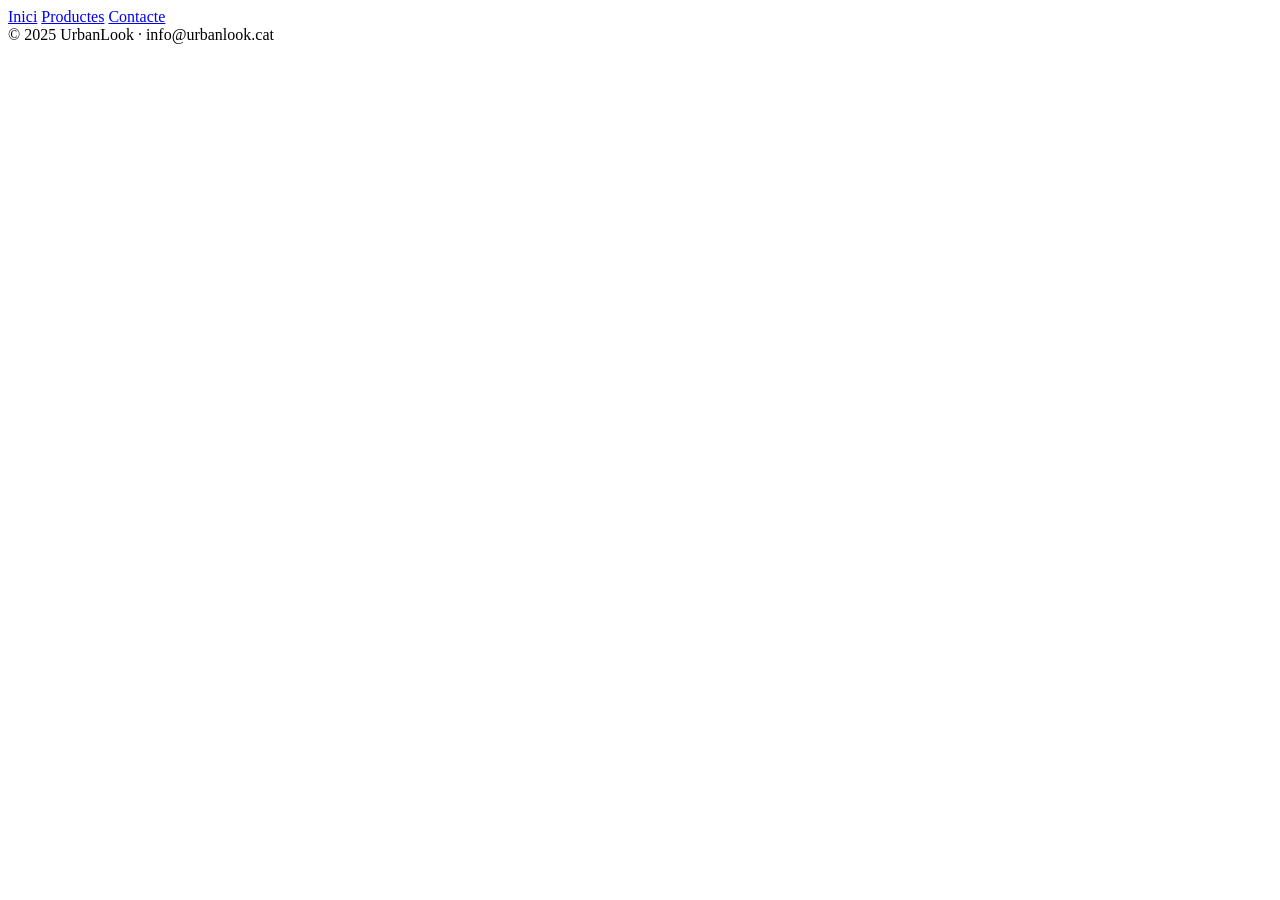
==== index.html @ 261e76f0 "Added base de Index" ====
<!DOCTYPE html>
<html lang="ca">
<head>
  <meta charset="UTF-8">
  <title>UrbanLook - Tenda de moda urbana </title>
</head>
<body>
  <nav>
    <a href="index.html">Inici</a>
    <a href="productes.html">Productes</a>
    <a href="contacte.html">Contacte</a>
  </nav>

  <footer>
    &copy; 2025 UrbanLook · info@urbanlook.cat
  </footer>
</body>
</html>
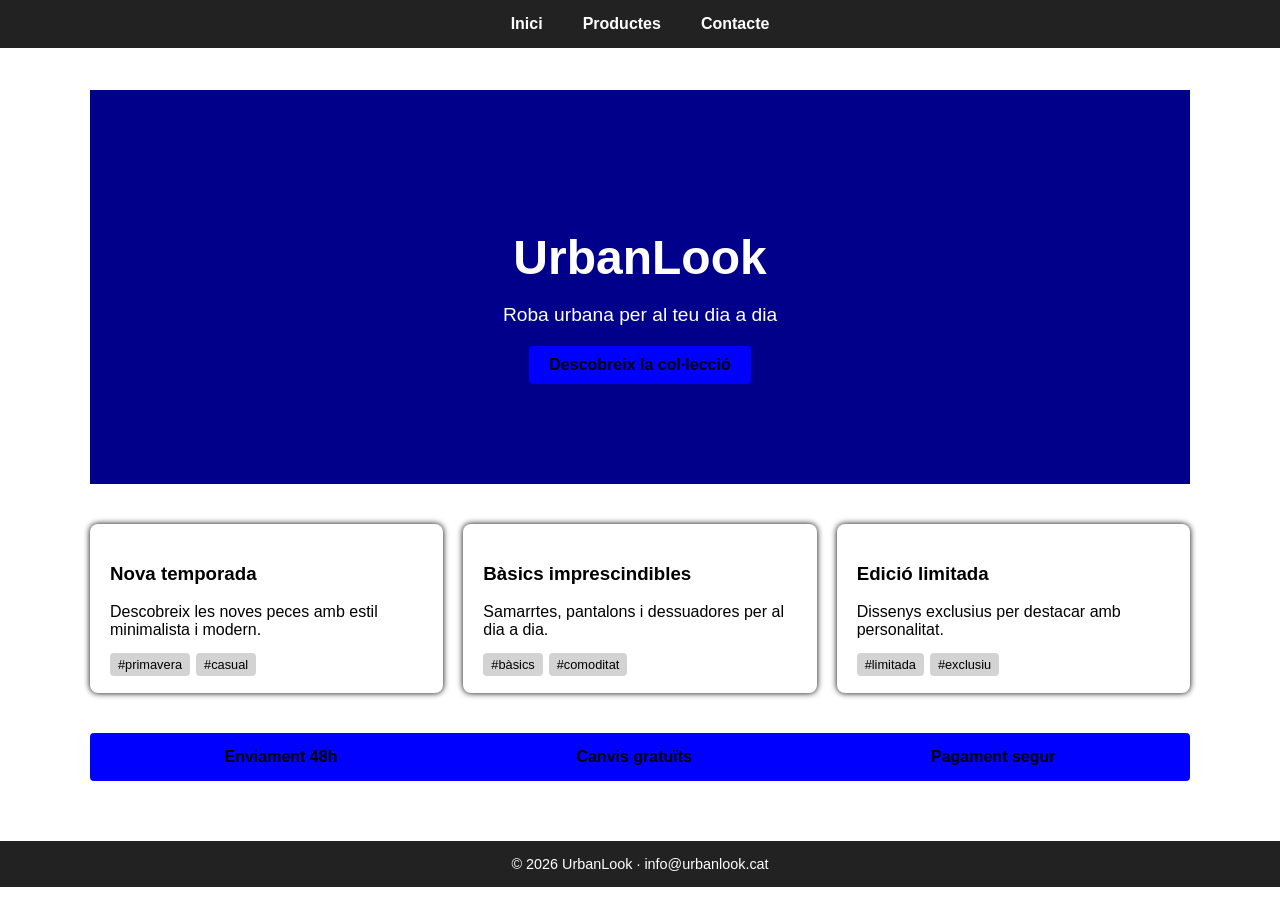
==== commit 814dcb16: "Added seccions i estils a index" ====
--- a/index.html
+++ b/index.html
@@ -1,18 +1,119 @@
 <!DOCTYPE html>
-<html lang="ca">
-<head>
-  <meta charset="UTF-8">
-  <title>UrbanLook - Tenda de moda urbana </title>
-</head>
-<body>
-  <nav>
-    <a href="index.html">Inici</a>
-    <a href="productes.html">Productes</a>
-    <a href="contacte.html">Contacte</a>
-  </nav>
+<html xmlns="http://www.w3.org/1999/xhtml" lang="ca">
+    <head>
+        <meta charset="UTF-8">
+        <title>UrbanLook - Tenda de moda urbana </title>
+    </head>
 
-  <footer>
-    &copy; 2025 UrbanLook · info@urbanlook.cat
-  </footer>
-</body>
+        <link rel="stylesheet" href="global.css">
+    <style>
+        /* Hero inicial */
+        .hero {
+            text-align: center;
+            background-color: darkblue;
+            color: white;
+            padding: 100px 20px;
+        }
+
+        .hero h1 {
+            font-size: 3em;
+            margin-bottom: 10px;
+        }
+
+        .hero p {
+            font-size: 1.2em;
+            margin-bottom: 20px;
+        }
+
+        .hero a {
+            display: inline-block;
+            background: blue;
+            color: black;
+            padding: 10px 20px;
+            text-decoration: none;
+            font-weight: bold;
+            border-radius: 4px;
+        }
+
+        /* Secció de col·leccions */
+        .colleccions {
+            display: flex;
+            flex-wrap: wrap;
+            gap: 20px;
+            margin-top: 40px;
+        }
+
+        .colleccio {
+            flex: 1 1 300px;
+            background: white;
+            padding: 20px;
+            border-radius: 8px;
+            box-shadow: 0 0 6px black;
+        }
+
+        .colleccio span {
+            background: lightgray;
+            padding: 4px 8px;
+            font-size: 0.8em;
+            border-radius: 4px;
+            margin-right: 6px;
+        }
+
+        /* Banda de beneficis amb Flex */
+        .beneficis {
+            background: blue;
+            display: flex;
+            justify-content: space-around;
+            align-items: center;
+            padding: 15px;
+            margin-top: 40px;
+            border-radius: 4px;
+            font-weight: bold;
+        }
+    </style>
+
+    <body>
+        <nav>
+            <a href="index.html">Inici</a>
+            <a href="productes.html">Productes</a>
+            <a href="contacte.html">Contacte</a>
+        </nav>
+
+          
+        <div class="contenidor">
+            <section class="hero">
+                <h1>UrbanLook</h1>
+                <p>Roba urbana per al teu dia a dia</p>
+                <a href="productes.html">Descobreix la col·lecció</a>
+            </section>
+
+            <section class="colleccions">
+                <div class="colleccio">
+                    <h3>Nova temporada</h3>
+                    <p>Descobreix les noves peces amb estil minimalista i modern.</p>
+                    <span>#primavera</span><span>#casual</span>
+                </div>
+                <div class="colleccio">
+                    <h3>Bàsics imprescindibles</h3>
+                    <p>Samarrtes, pantalons i dessuadores per al dia a dia.</p>
+                    <span>#bàsics</span><span>#comoditat</span>
+                </div>
+                <div class="colleccio">
+                    <h3>Edició limitada</h3>
+                    <p>Dissenys exclusius per destacar amb personalitat.</p>
+                    <span>#limitada</span><span>#exclusiu</span>
+                </div>
+            </section>
+
+            <div class="beneficis">
+                <span>Enviament 48h</span>
+                <span>Canvis gratuïts</span>
+                <span>Pagament segur</span>
+            </div>
+        </div>
+
+        <footer>
+            &copy; 2026 UrbanLook · info@urbanlook.cat
+        </footer>
+    </body>
 </html>
--- a/global.css
+++ b/global.css
@@ -0,0 +1,58 @@
+/* Estils generals compartits a totes les pàgines */
+
+body {
+  margin: 0;
+  font-family: Arial, Helvetica, sans-serif;
+  background-color: white;
+  color: black;
+}
+
+/* Menú fix superior */
+nav {
+  position: fixed;
+  top: 0;
+  width: 100%;
+  background-color:#222;
+  color: white;
+  display: flex;
+  justify-content: center;
+  gap: 40px;
+  padding: 15px 0;
+  z-index: 100;
+}
+
+nav a {
+  color: white;
+  text-decoration: none;
+  font-weight: bold;
+}
+
+nav a:hover {
+  color: blue;
+}
+
+/* Peu de pàgina */
+footer {
+  background-color: #222;
+  color: white;
+  text-align: center;
+  padding: 15px 0;
+  margin-top: 40px;
+  font-size: 0.9em;
+}
+
+/* Contenidor principal centrat */
+.contenidor {
+  max-width: 1100px;
+  margin: auto;
+  padding: 20px;
+  margin-top: 80px; /* per deixar espai sota el menú fix */
+}
+
+.contenidor {
+  max-width: 1100px;
+  margin: auto;
+  margin-top: 70px;
+  padding: 20px;
+  background-color: white;
+}
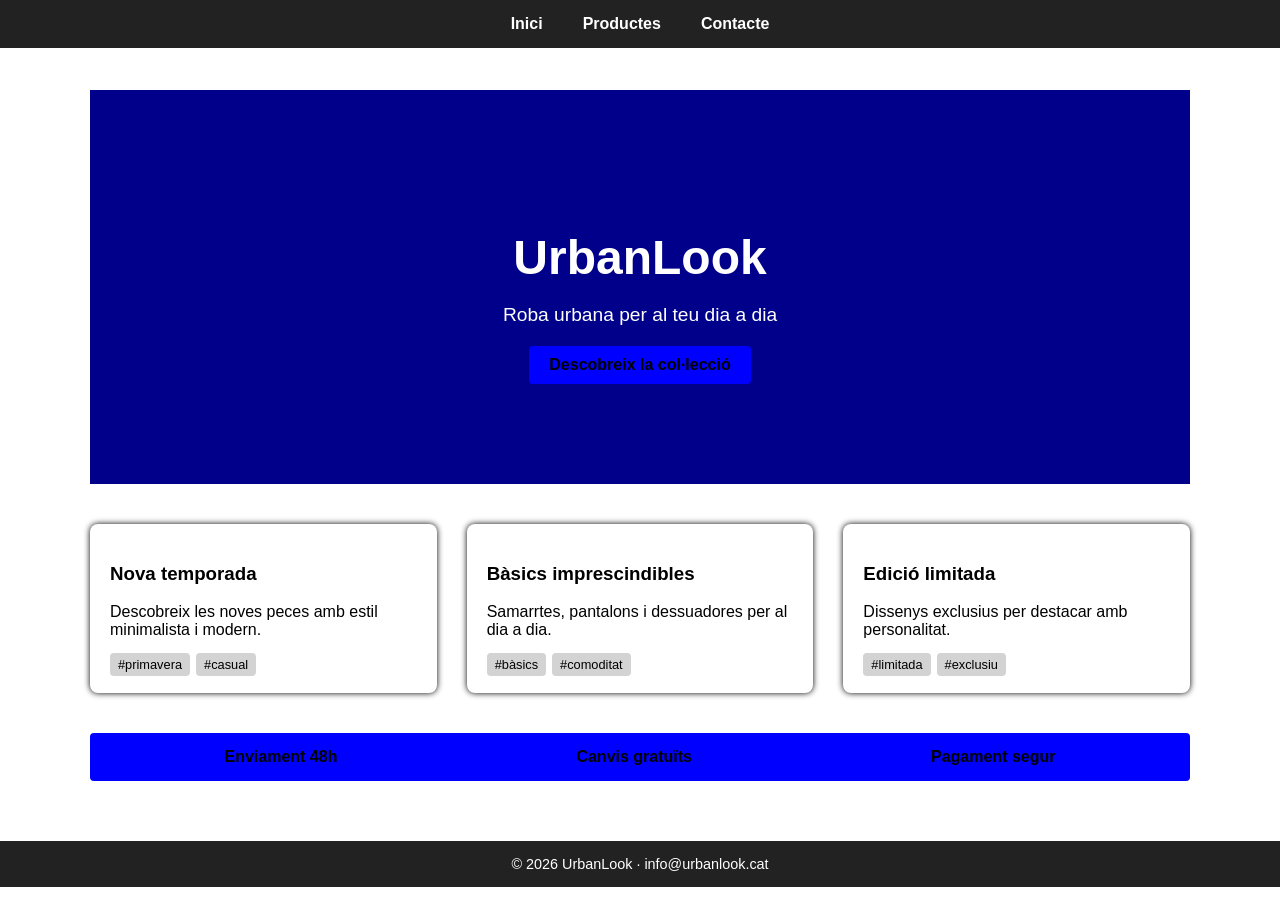
==== commit 9b8283b7: "Added seccions i estils a productes i contacte" ====
--- a/index.html
+++ b/index.html
@@ -2,10 +2,10 @@
 <html xmlns="http://www.w3.org/1999/xhtml" lang="ca">
     <head>
         <meta charset="UTF-8">
+        <link rel="stylesheet" href="global.css">
         <title>UrbanLook - Tenda de moda urbana </title>
     </head>
 
-        <link rel="stylesheet" href="global.css">
     <style>
         /* Hero inicial */
         .hero {
@@ -39,7 +39,7 @@
         .colleccions {
             display: flex;
             flex-wrap: wrap;
-            gap: 20px;
+            gap: 30px;
             margin-top: 40px;
         }
 
